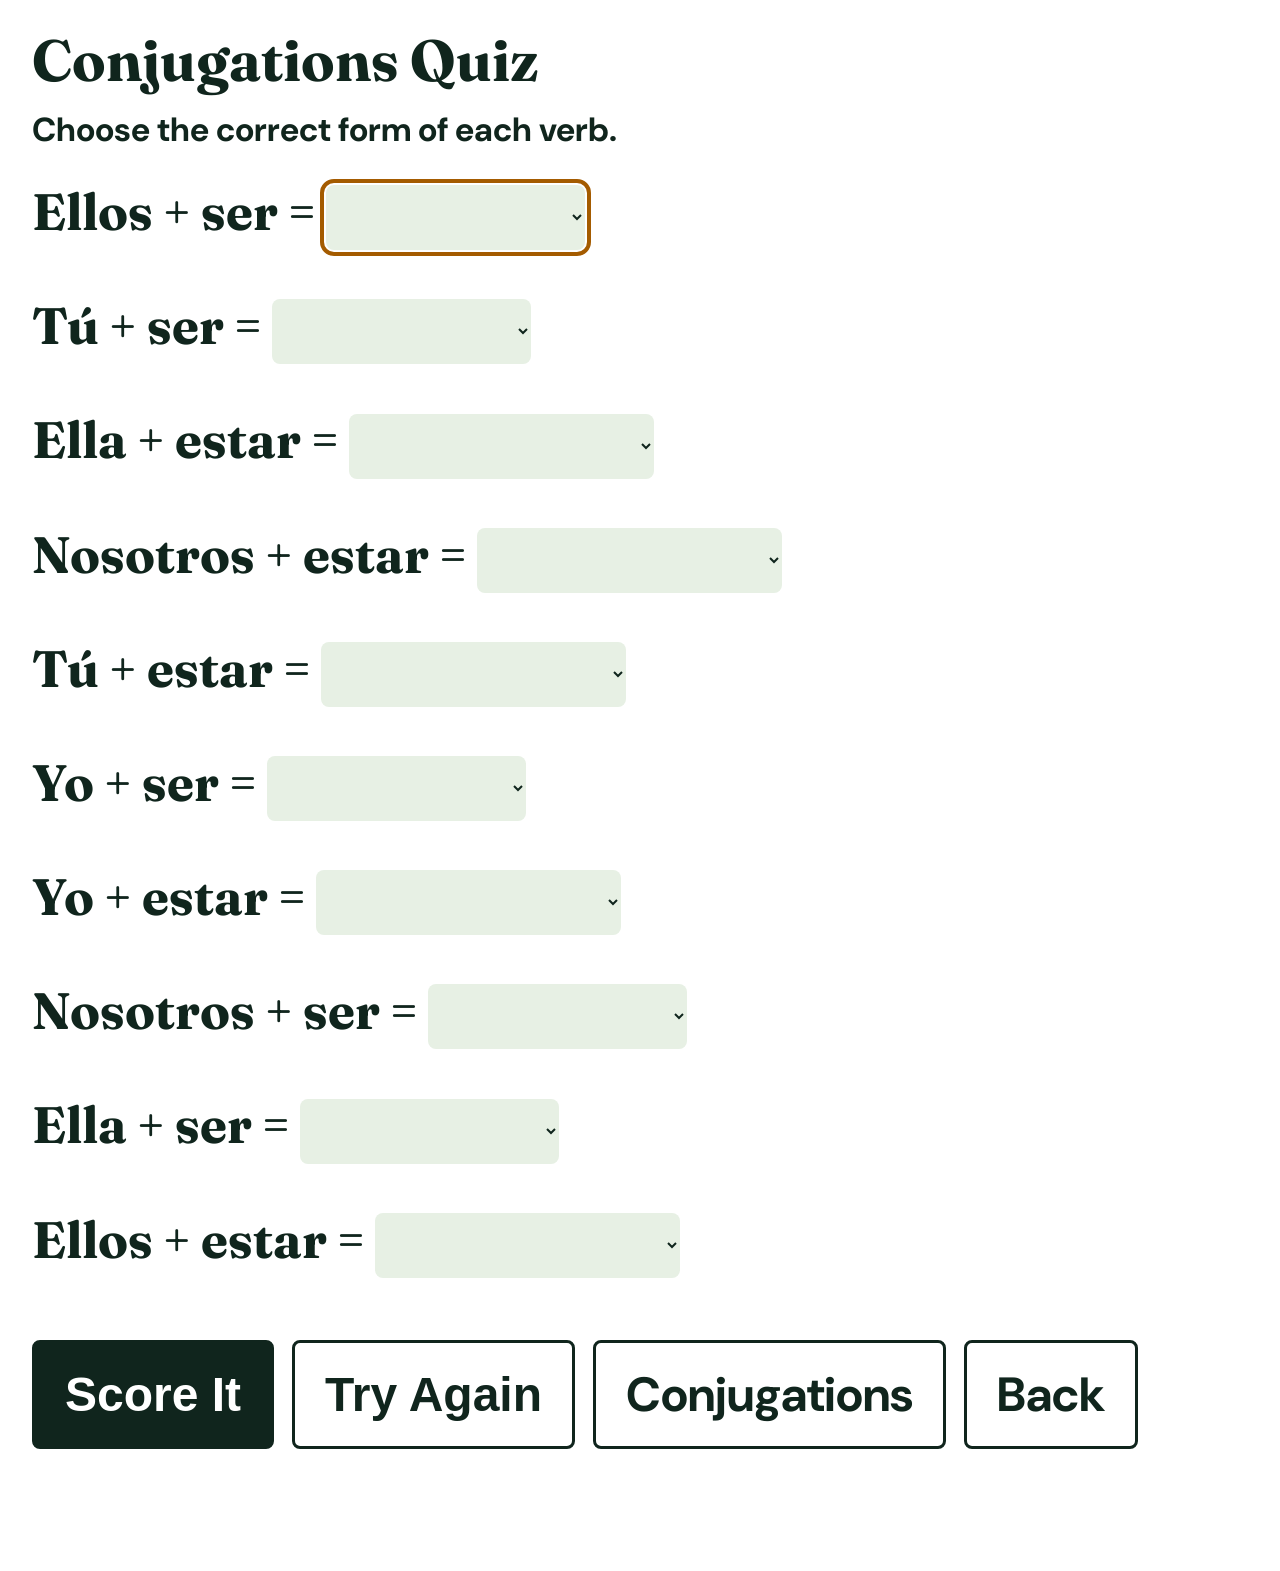
==== conjugations-quiz.html @ 5354ce7b "Add lesson home, conjugation guide, and selection quiz" ====
<!doctype html>
<html lang="en">
<head>
  <meta charset="utf-8">
  <meta name="viewport" content="width=device-width, initial-scale=1">
  <title>Ser and estar · Conjugations Quiz</title>
  <link rel="stylesheet" href="styles.css">
  <link rel="stylesheet" href="practice.css">
  <link rel="stylesheet" href="conjugations-quiz.css">
  <script src="display.js"></script>
  <script src="sentences.js" defer></script>
  <script src="select-fit.js" defer></script>
  <script src="conjugations-quiz.js" defer></script>
</head>
<body>
  <main>
    <h1>Conjugations Quiz</h1>
    <p class="quiz-instruction">Choose the correct form of each verb.</p>
    <form id="quiz-form">
      <section class="sentence-list" id="questions" aria-label="Ser and estar conjugation questions"></section>
      <div class="practice-actions"><button class="action-button" type="submit">Score It</button><button class="action-button secondary" id="new-set" type="button">Try Again</button><a class="action-button secondary" href="conjugations.html">Conjugations</a><a class="action-button secondary" href="index.html">Back</a></div>
      <output id="score" aria-live="polite"></output>
    </form>
  </main>
</body>
</html>
---- styles.css ----
@import url('https://fonts.googleapis.com/css2?family=DM+Sans:wght@700&family=Fraunces:opsz,wght@9..144,600&display=swap');
:root{--cream:#fff;--green:#10251d;--line:#516858}*{box-sizing:border-box}body{margin:0;background:var(--cream);color:var(--green);font-family:"DM Sans",Arial,sans-serif;font-weight:700}main{width:100%;padding:24px 32px}.sentence-list{display:grid}article{padding:32px 0 38px;border-bottom:2px solid var(--line)}article:last-child{border-bottom:0}h1,p{font-size:clamp(42px,5vw,58px);line-height:1.25;font-weight:700}h1{margin:0 0 12px;font-family:Fraunces,Georgia,serif}p{margin:0}mark{padding:0;background:transparent;color:var(--green);text-decoration:underline;text-decoration-thickness:.1em;text-underline-offset:.12em}@media(max-width:650px){main{padding:12px 16px}article{padding:26px 0 30px}h1,p{font-size:clamp(37px,9vw,50px)}}
.action-button{display:inline-block;margin:36px 0 48px;padding:20px 30px;border:3px solid var(--green);border-radius:8px;background:var(--green);color:var(--cream);font-size:clamp(34px,4vw,48px);font-weight:700;text-decoration:none}.action-button:hover,.action-button:focus-visible{background:var(--cream);color:var(--green)}
.exercise-links{display:flex;flex-wrap:wrap;gap:18px}
.sentence-list h1 span{margin-left:1em;white-space:nowrap}
@media(max-width:650px){.sentence-list h1 span{white-space:normal}}
:focus-visible{outline:4px solid #a45b00;outline-offset:3px}
.usage-guide{padding:12px 0 28px;border-bottom:2px solid var(--line);font-size:clamp(24px,2.6vw,34px);line-height:1.35}
.home-page{max-width:1000px;margin:0 auto}
.home-page h1{text-align:center}
.home-menu{display:grid;gap:12px}
.home-menu .action-button{display:block;margin:0;padding:16px 24px;font-size:clamp(30px,4vw,50px);text-align:center}
@media(max-width:650px){.home-menu .action-button{padding:13px 12px;font-size:clamp(28px,8vw,40px)}}
---- practice.css ----
article{border-bottom:0}label{display:block;font-family:Fraunces,Georgia,serif;font-size:clamp(42px,5vw,58px);line-height:1.25;font-weight:700}select{width:auto;max-width:100%;margin:0;padding:0 .65em 0 .05em;border:0;border-radius:8px;background-color:#e7f0e4;color:var(--green);font:inherit;font-weight:700;vertical-align:middle;outline:0;cursor:pointer}select:focus-visible{outline:4px solid #a45b00;outline-offset:2px}select.incorrect{color:#a33b2b}.feedback{display:block;min-height:1.4em;margin-top:14px;font-size:clamp(28px,3vw,38px)}.feedback.incorrect{color:#a33b2b}.practice-actions{display:flex;flex-wrap:wrap;gap:18px}.practice-actions .action-button{cursor:pointer}.secondary{background:transparent;color:var(--green)}#score{display:block;margin:0 0 50px;font-size:clamp(42px,5vw,58px);font-weight:700}
---- conjugations-quiz.css ----
.quiz-instruction{margin:0 0 12px;font-size:clamp(24px,2.6vw,34px)}
#questions article{padding:18px 0}
#questions label{font-size:clamp(34px,4vw,52px)}
#questions .feedback{min-height:0;margin-top:8px}
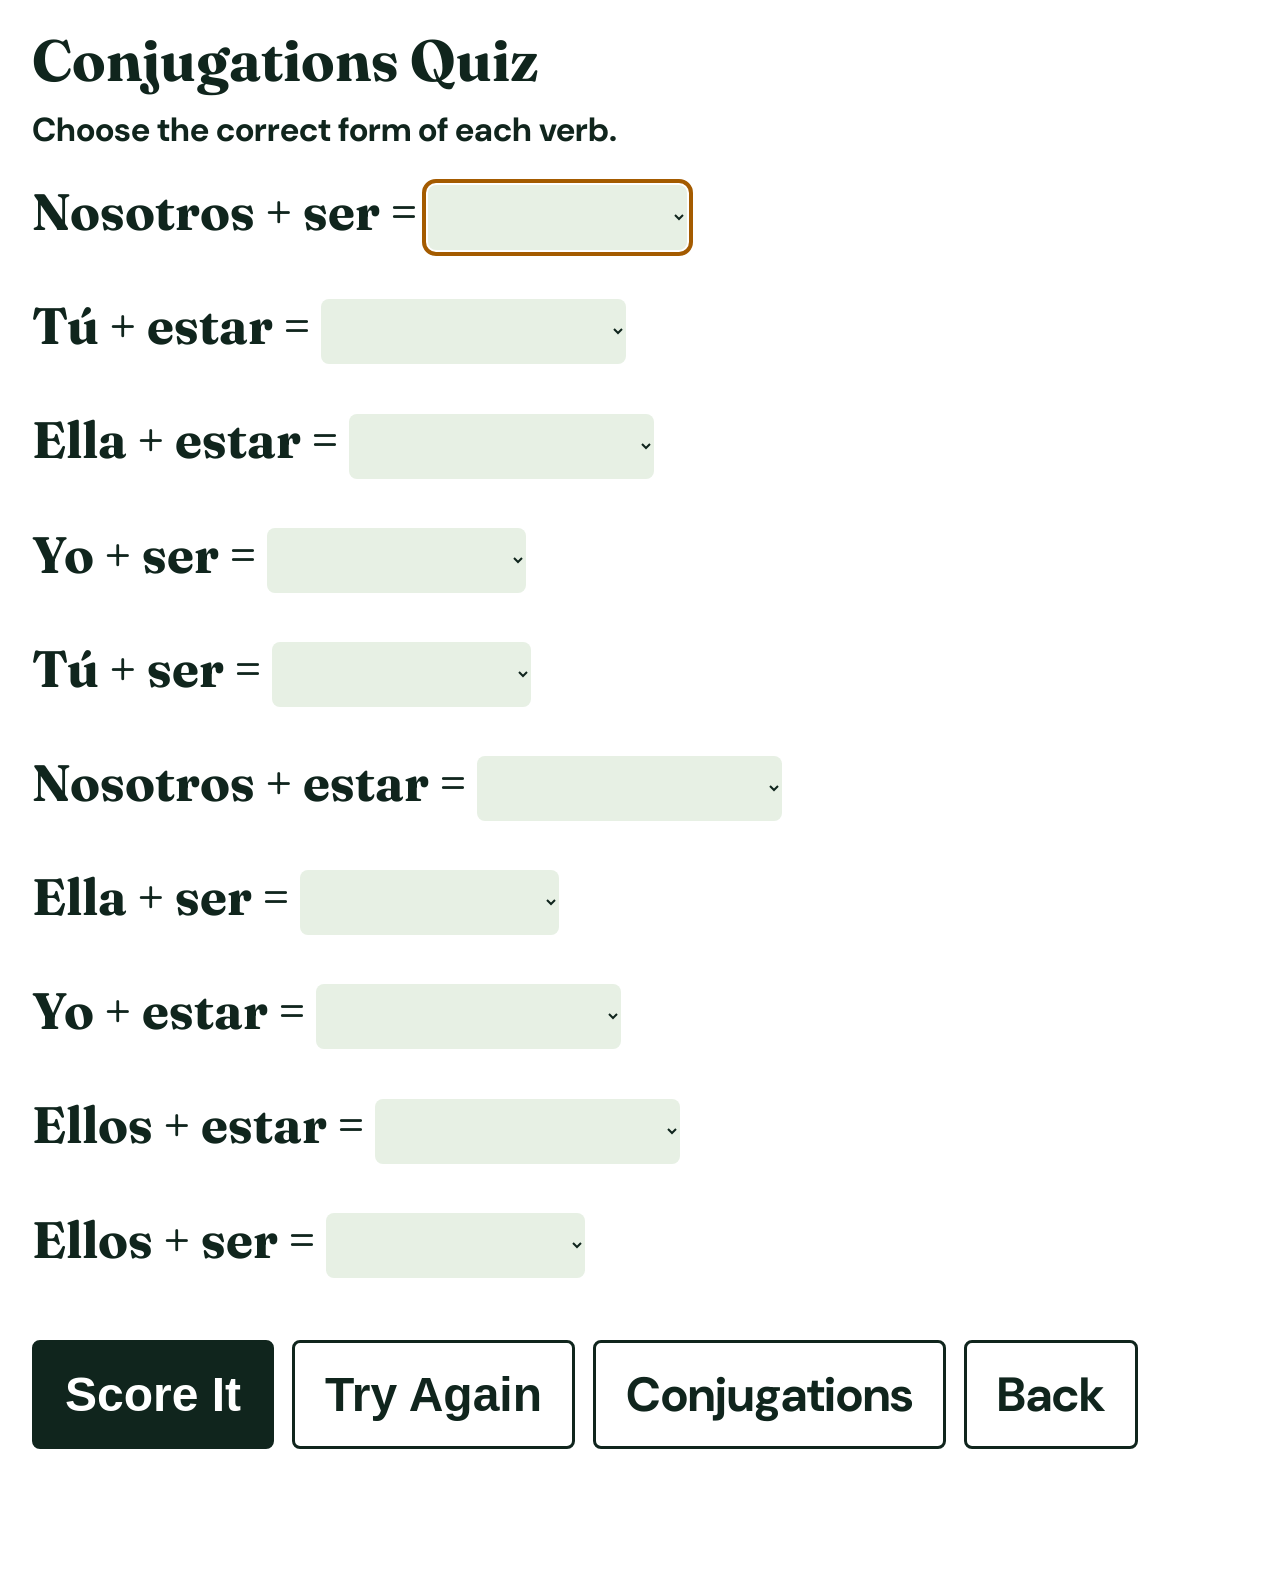
==== commit 6f09af13: "Add timed study lock and emphasize conjugated forms" ====
--- a/conjugations-quiz.html
+++ b/conjugations-quiz.html
@@ -11,6 +11,7 @@
   <script src="sentences.js" defer></script>
   <script src="select-fit.js" defer></script>
   <script src="conjugations-quiz.js" defer></script>
+  <script src="study-timer.js" defer></script>
 </head>
 <body>
   <main>
--- a/styles.css
+++ b/styles.css
@@ -1,4 +1,4 @@
-@import url('https://fonts.googleapis.com/css2?family=DM+Sans:wght@700&family=Fraunces:opsz,wght@9..144,600&display=swap');
+@import url('https://fonts.googleapis.com/css2?family=DM+Sans:wght@700&family=Fraunces:opsz,wght@9..144,600;9..144,700&display=swap');
 :root{--cream:#fff;--green:#10251d;--line:#516858}*{box-sizing:border-box}body{margin:0;background:var(--cream);color:var(--green);font-family:"DM Sans",Arial,sans-serif;font-weight:700}main{width:100%;padding:24px 32px}.sentence-list{display:grid}article{padding:32px 0 38px;border-bottom:2px solid var(--line)}article:last-child{border-bottom:0}h1,p{font-size:clamp(42px,5vw,58px);line-height:1.25;font-weight:700}h1{margin:0 0 12px;font-family:Fraunces,Georgia,serif}p{margin:0}mark{padding:0;background:transparent;color:var(--green);text-decoration:underline;text-decoration-thickness:.1em;text-underline-offset:.12em}@media(max-width:650px){main{padding:12px 16px}article{padding:26px 0 30px}h1,p{font-size:clamp(37px,9vw,50px)}}
 .action-button{display:inline-block;margin:36px 0 48px;padding:20px 30px;border:3px solid var(--green);border-radius:8px;background:var(--green);color:var(--cream);font-size:clamp(34px,4vw,48px);font-weight:700;text-decoration:none}.action-button:hover,.action-button:focus-visible{background:var(--cream);color:var(--green)}
 .exercise-links{display:flex;flex-wrap:wrap;gap:18px}
@@ -6,8 +6,13 @@
 @media(max-width:650px){.sentence-list h1 span{white-space:normal}}
 :focus-visible{outline:4px solid #a45b00;outline-offset:3px}
 .usage-guide{padding:12px 0 28px;border-bottom:2px solid var(--line);font-size:clamp(24px,2.6vw,34px);line-height:1.35}
-.home-page{max-width:1000px;margin:0 auto}
+.home-page{max-width:1000px;min-height:100dvh;margin:0 auto;display:flex;flex-direction:column}
 .home-page h1{text-align:center}
 .home-menu{display:grid;gap:12px}
 .home-menu .action-button{display:block;margin:0;padding:16px 24px;font-size:clamp(30px,4vw,50px);text-align:center}
+.home-version{margin-top:auto;padding:20px 0 0;font-size:18px;text-align:right}
 @media(max-width:650px){.home-menu .action-button{padding:13px 12px;font-size:clamp(28px,8vw,40px)}}
+.study-countdown{position:fixed;top:12px;right:20px;z-index:20;padding:6px 10px;border:2px solid var(--green);border-radius:8px;background:var(--cream);font-size:18px}
+.study-countdown[hidden]{display:none}
+html[data-study-active="true"] button,html[data-study-active="true"] select,html[data-study-active="true"] a{opacity:.55;cursor:not-allowed}
+html[data-study-active="true"] a{pointer-events:none}
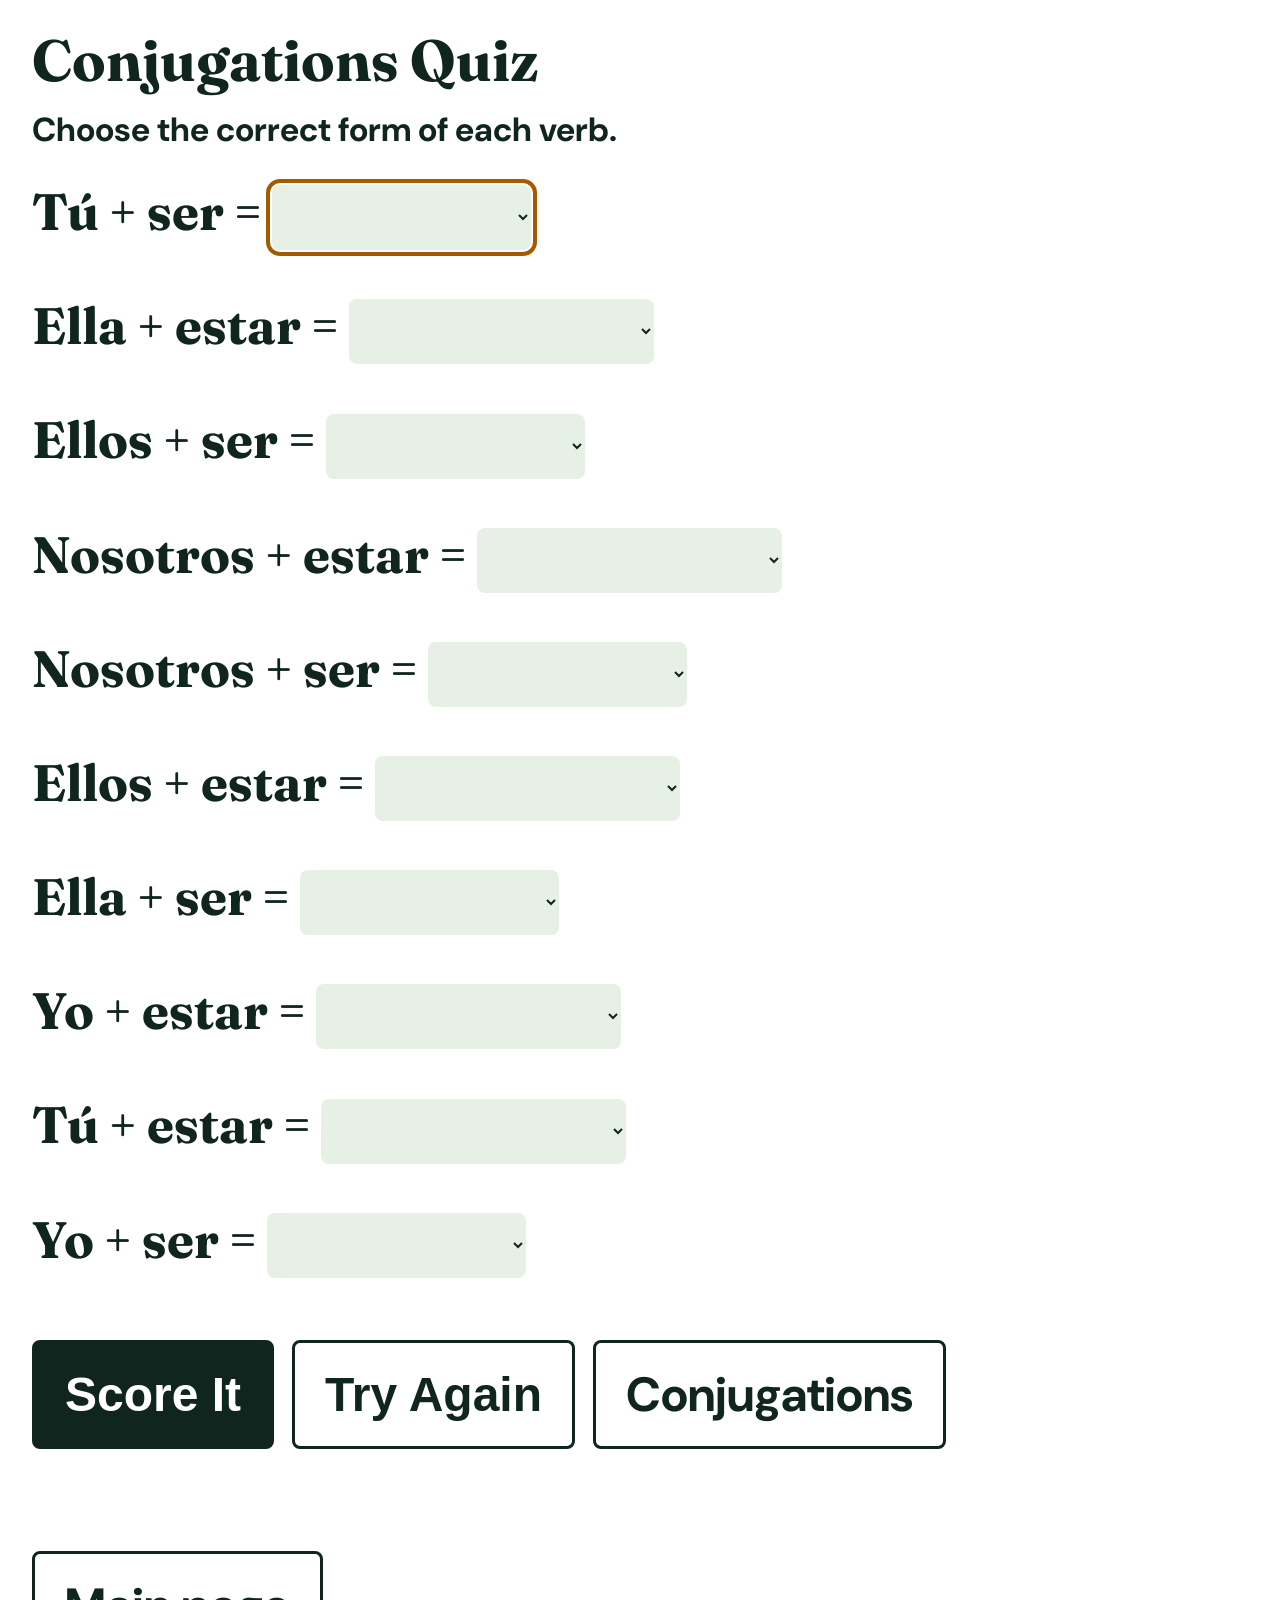
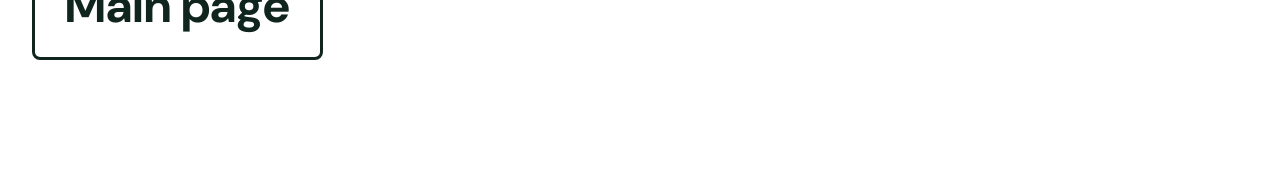
==== commit 5eef337c: "Rename main links and extend study timer to one minute" ====
--- a/conjugations-quiz.html
+++ b/conjugations-quiz.html
@@ -19,7 +19,7 @@
     <p class="quiz-instruction">Choose the correct form of each verb.</p>
     <form id="quiz-form">
       <section class="sentence-list" id="questions" aria-label="Ser and estar conjugation questions"></section>
-      <div class="practice-actions"><button class="action-button" type="submit">Score It</button><button class="action-button secondary" id="new-set" type="button">Try Again</button><a class="action-button secondary" href="conjugations.html">Conjugations</a><a class="action-button secondary" href="index.html">Back</a></div>
+      <div class="practice-actions"><button class="action-button" type="submit">Score It</button><button class="action-button secondary" id="new-set" type="button">Try Again</button><a class="action-button secondary" href="conjugations.html">Conjugations</a><a class="action-button secondary" href="index.html">Main page</a></div>
       <output id="score" aria-live="polite"></output>
     </form>
   </main>
